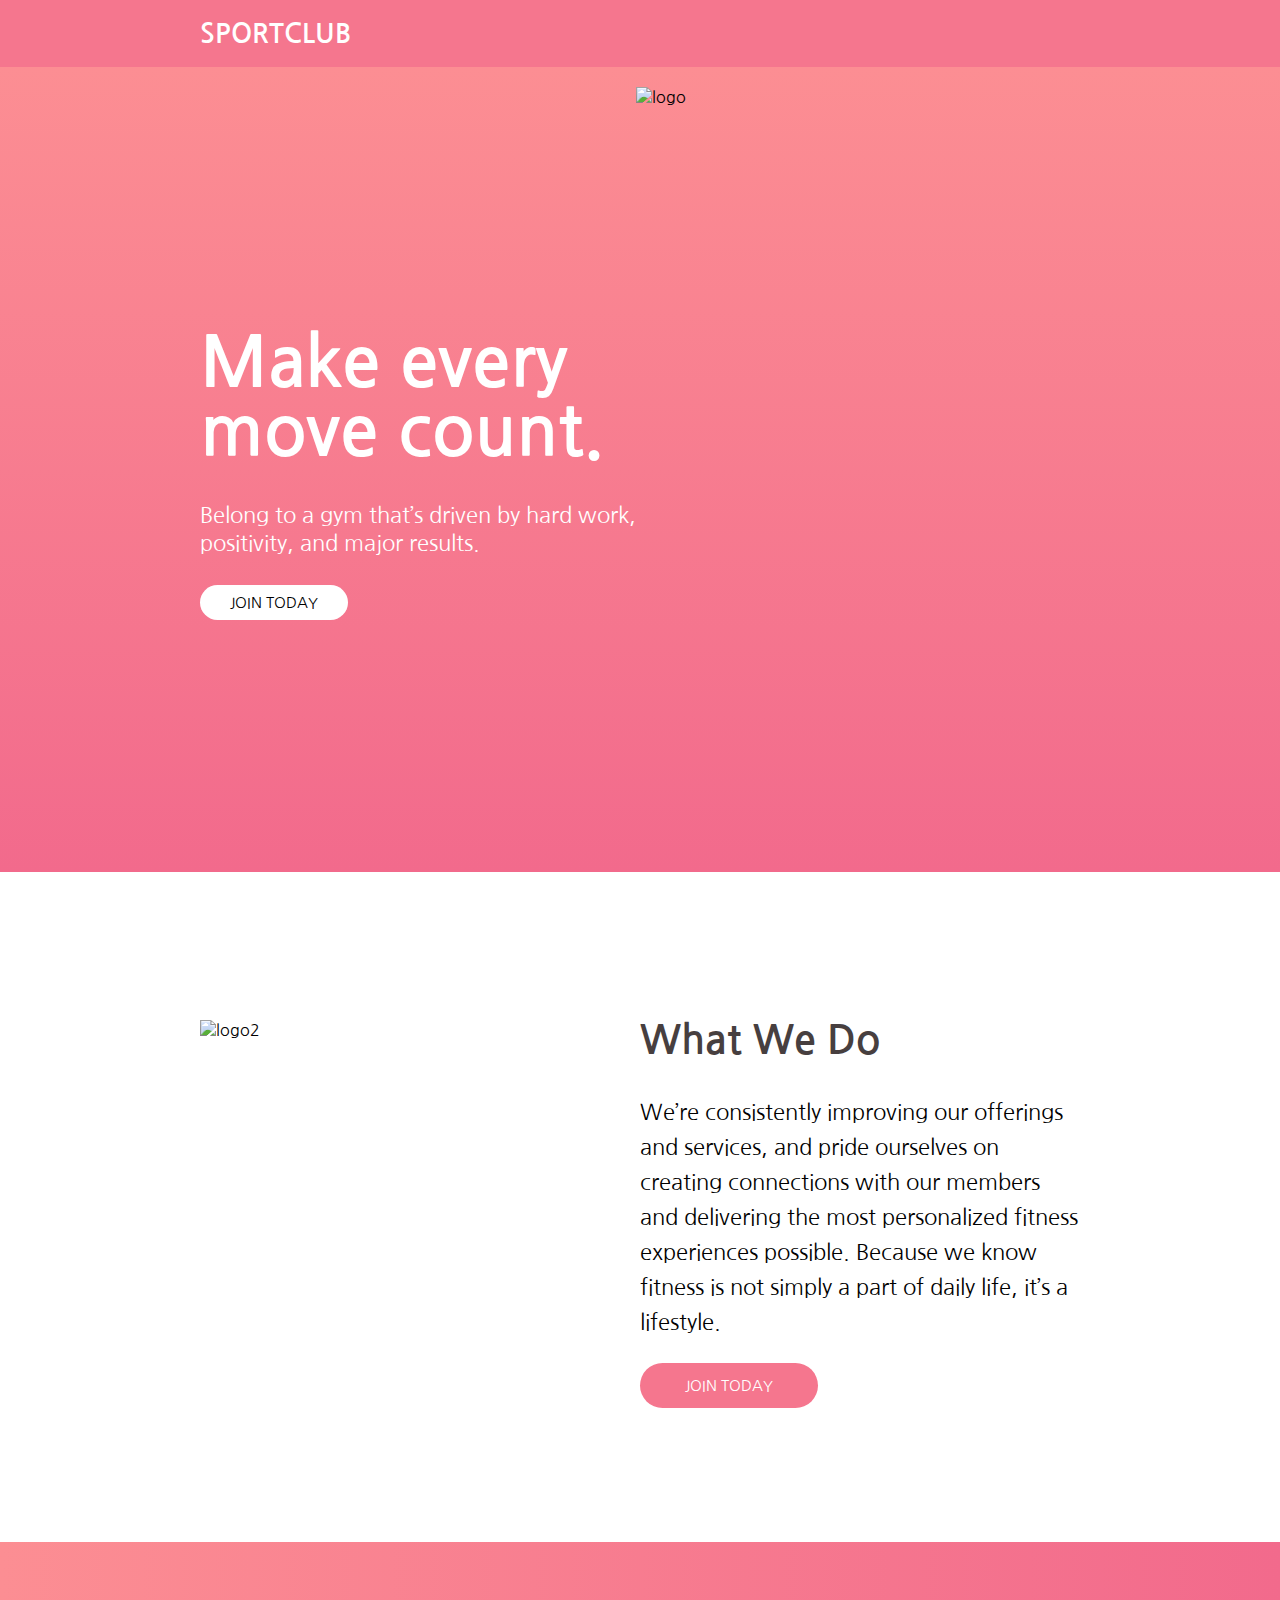
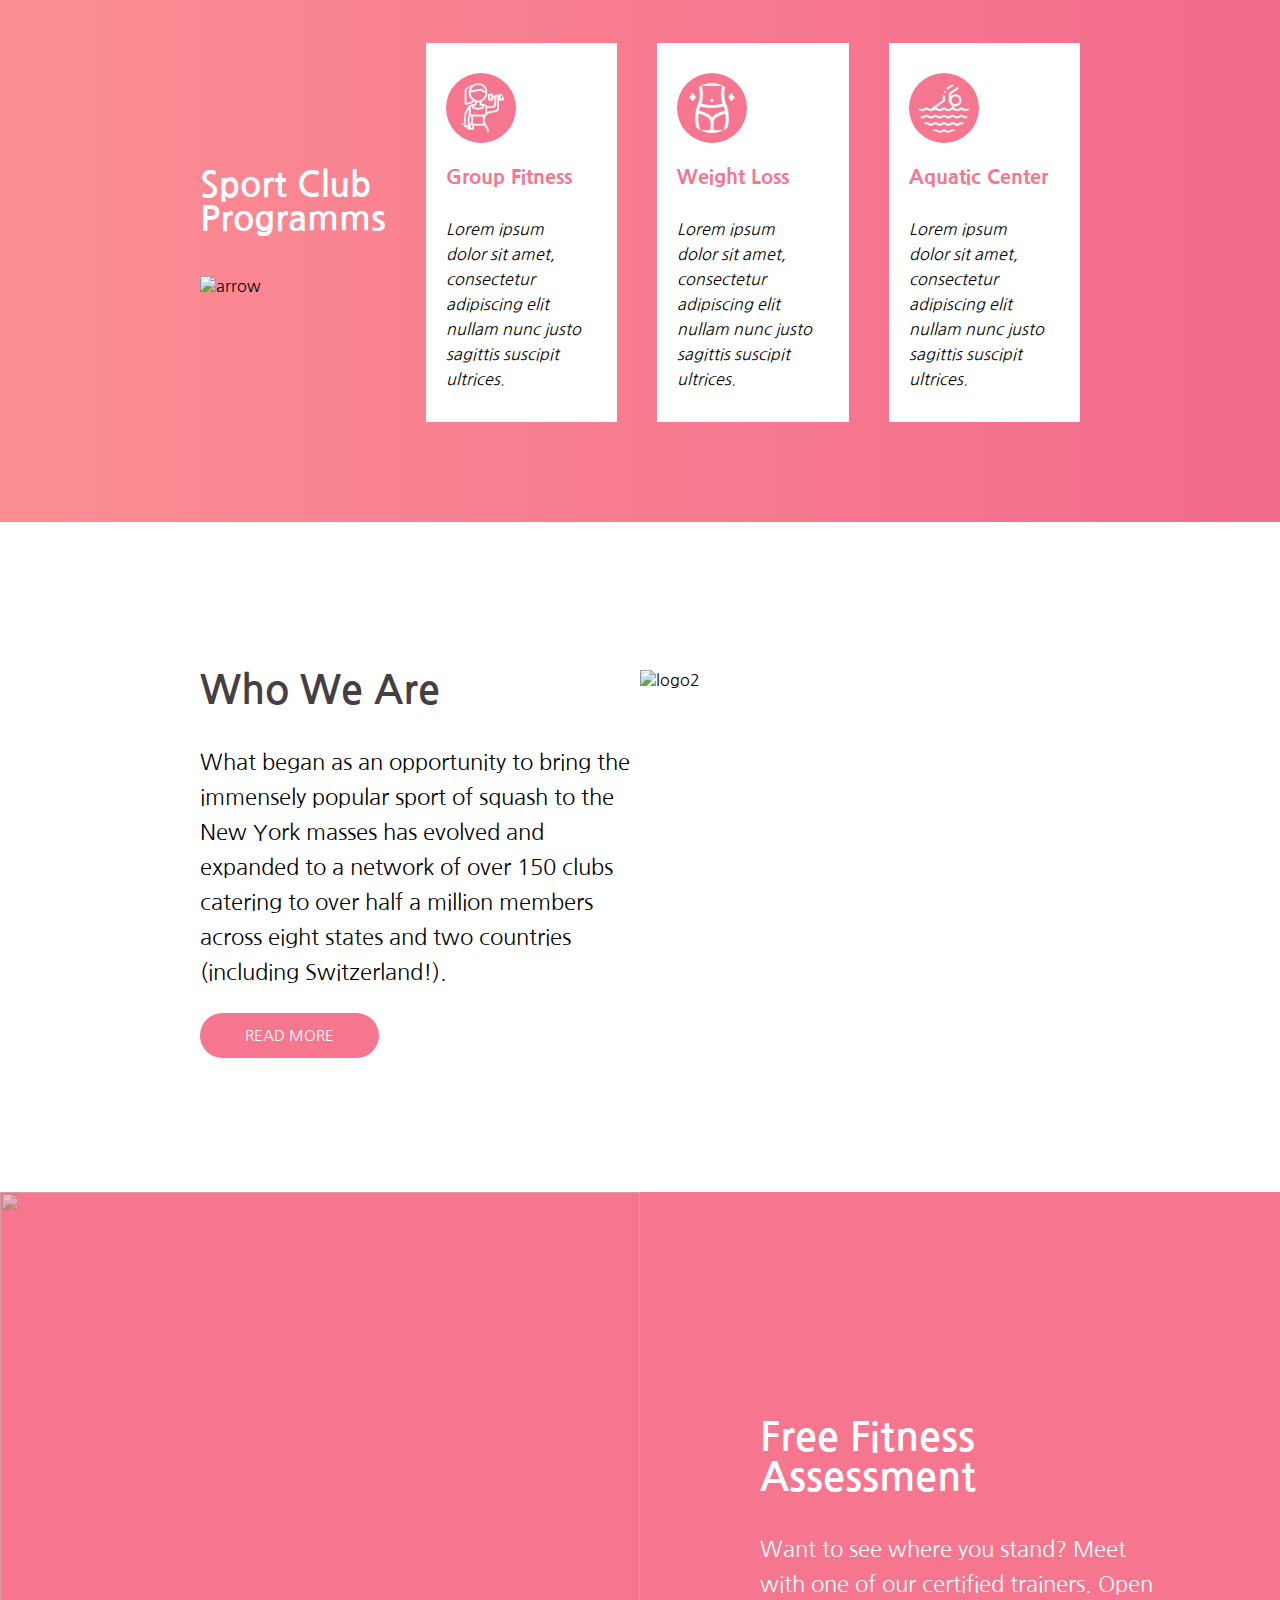
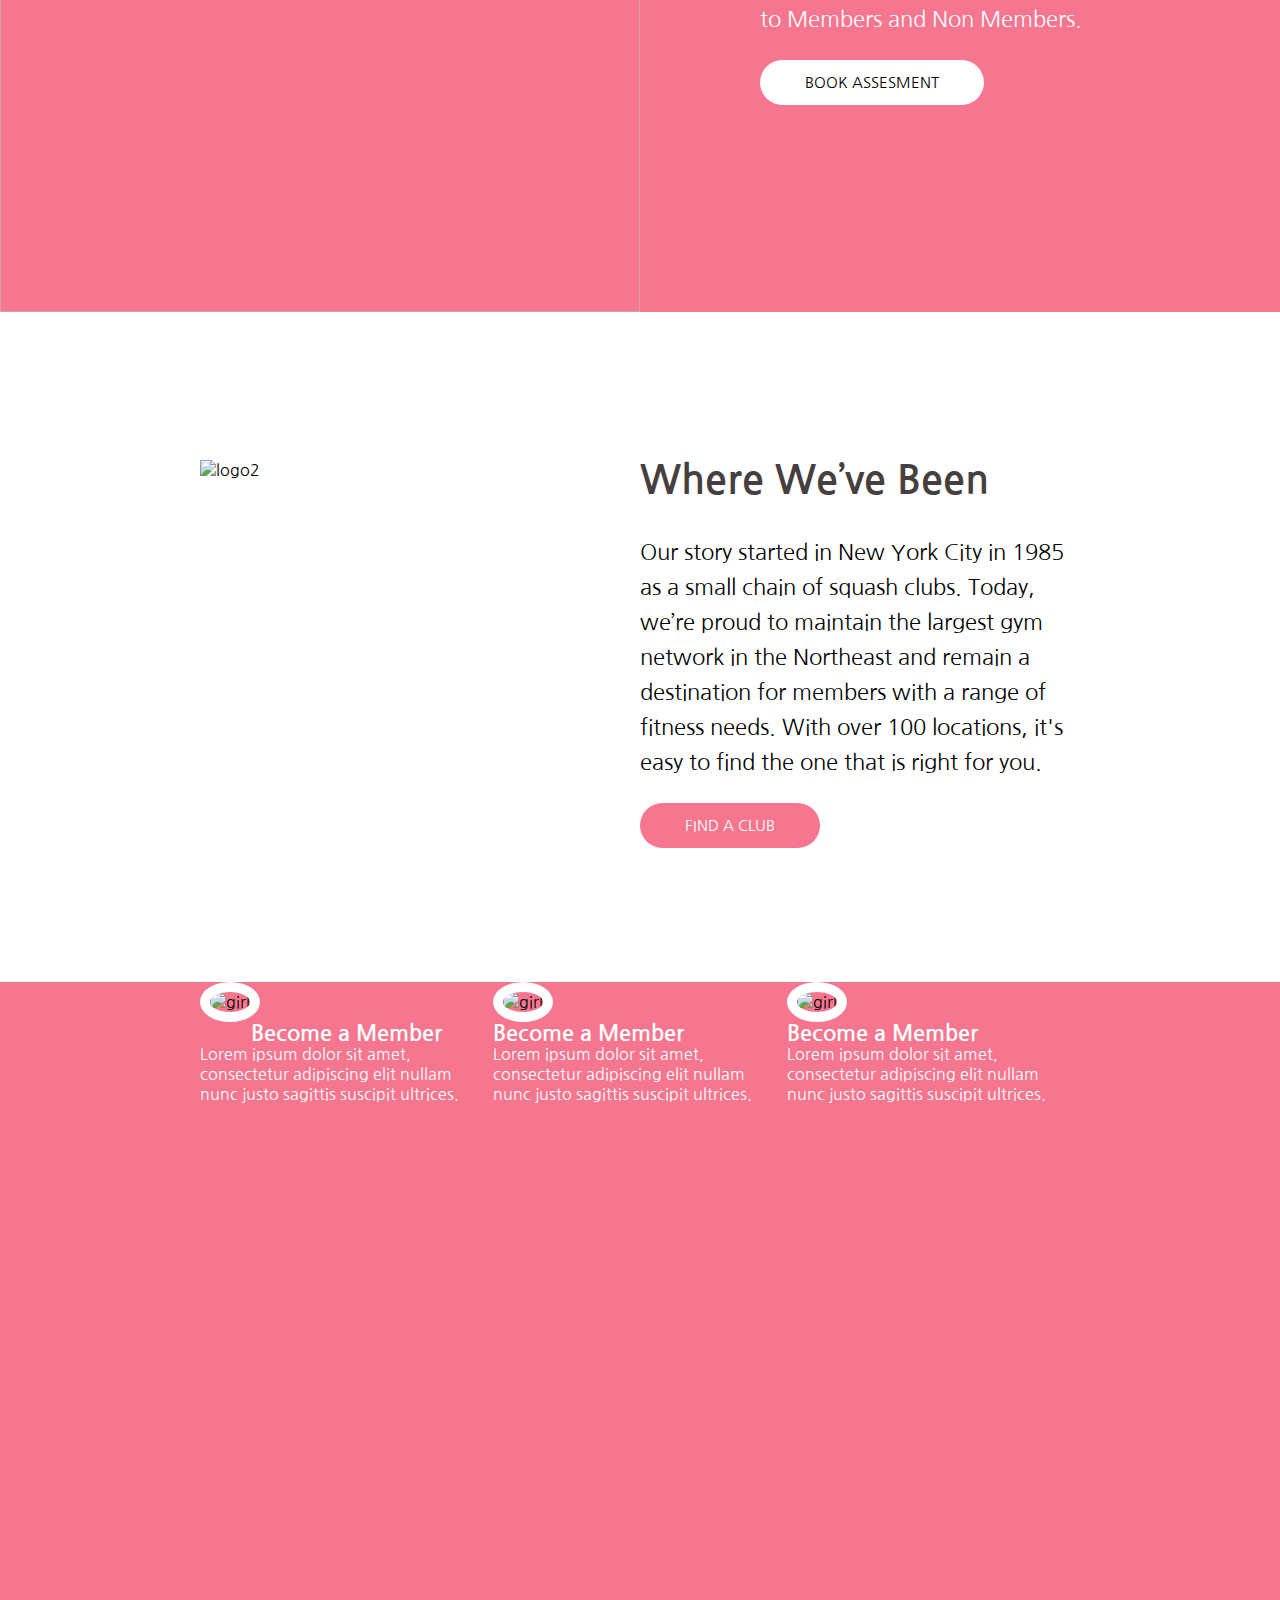
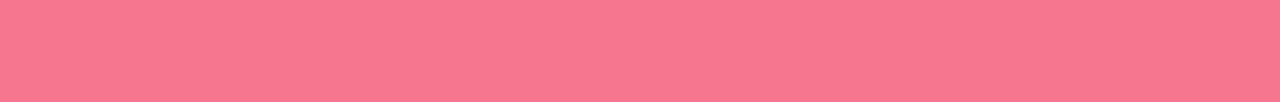
==== Shariq.html @ 676d1919 "shariq coded" ====
<!DOCTYPE html>
<html lang="en">
<head>
    <meta charset="UTF-8">
    <meta name="viewport" content="width=device-width, initial-scale=1.0">
    <link rel="preconnect" href="https://fonts.googleapis.com">
<link rel="preconnect" href="https://fonts.gstatic.com" crossorigin>
<link href="https://fonts.googleapis.com/css2?family=Baloo+Bhai+2:wght@500&family=Nanum+Gothic&display=swap" rel="stylesheet"> 
    <title>Shariq portfolio</title>
    <style>
        *{
            margin: 0;padding: 0;
        }
        body{
            font-family: 'Baloo Bhai 2', cursive;
            font-family: 'Nanum Gothic', sans-serif;
        }
    </style>
</head>
<body>
    <header style="background-color: #f5768e;color: white;font-size: 27px;font-weight: bolder;padding: 20px 200px;">
        SPORTCLUB
    </header>
    <section style="background-image: linear-gradient(#fc8e93, #f26a8c);height: 85vh ;padding: 20px 200px;display: flex;">
        <div style="display: grid;grid-template-columns: auto auto;">
            <div style="display: flex;flex-direction: column;gap: 35px;justify-content: center;">
                <div style="color: white;font-weight:bolder;font-size: 70px;">Make every <br>move count.</div>
                <div style="color: white;font-size: 22px;">Belong to a gym that’s driven by hard work, <br> positivity, and major results.</div>
                <div>
                    <span style="padding: 10px 30px;font-size: 15px;border-radius:50px;background-color: white;font-weight:500;">JOIN TODAY</span>
                </div>

            </div>
            <div>
                <img src="https://images03.nicepage.com/c461c07a441a5d220e8feb1a/ff71d98a8a1e501c82a499b6/c.png" alt="logo">
            </div>

        </div>

    </section>
    <section style="background-color: white;height: 70vh;display: flex;align-items: center;padding: 20px 200px;">
        <div style="display: grid;grid-template-columns: 50% 50%;">
            <div>
                <img src="//images01.nicepage.com/7e/4b/7e4b59e75d01eab8becee0e2a836b6ab.png" alt="logo2" style="width: 500px;">

            </div>
            <div style="display: flex;align-items: center;">
                <div style="display: flex; gap: 35px;flex-direction: column;">
                    <div style="font-weight: bolder;font-size: 40px;color: rgb(71, 63, 63);">What We Do</div>
                    <div style="font-size: 22px;line-height: 35px;">We’re consistently improving our offerings and services, and pride ourselves on creating connections with our members and delivering the most personalized fitness experiences possible. Because we know fitness is not simply a part of daily life, it’s a lifestyle.</div>
                    <div>
                        <span style="padding: 15px 45px;font-size: 15px;border-radius:50px;background-color:#f5768e;font-weight:500;color: white;">JOIN TODAY</span>

                    </div>
                </div>
            </div>
        </div>
       

    </section>
    <section style="background-image: linear-gradient(-90deg, #f26a8c, #fc8e93);height:60vh;padding: 20px 200px;display: flex;align-items: center;">
        <div style="display: flex;gap: 40px;" >
            <div style="display: flex;gap: 40px;flex-direction: column;justify-content: center;">
                <div style="color: white;font-weight: bolder;font-size: 35px;">
                    Sport Club <br> Programms  
                </div>
                <div>
                    <img src="//images01.nicepage.com/e5/68/e5687eff445e6140236c4ec88b49802a.png" alt="arrow" width="52px">
                </div>
            </div>
            <div style="background-color:white;padding: 30px 20px; display: flex;gap:20px;flex-direction: column;">
                <div>
                  <img src="woman.png" alt="" height="50" style="background-color: #f5768e;padding: 10px;border-radius: 50%;">
                </div>
                <div style="color: #f5768e;font-weight:900; font-size: 20px;">Group Fitness</div>
                <div style="font-style: italic;margin-top:10px;padding-right: 15px;line-height: 25px;">Lorem ipsum dolor sit amet, consectetur adipiscing elit nullam nunc justo sagittis suscipit ultrices.</div>
            </div>
            <div style="background-color:white;padding: 30px 20px; display: flex;gap:20px;flex-direction: column;">
                <div>
                  <img src="Bally.png" alt="" height="50" style="background-color: #f5768e;padding: 10px;border-radius: 50%;">
                </div>
                <div style="color: #f5768e;font-weight:900; font-size: 20px;">Weight Loss</div>
                <div style="font-style: italic;margin-top:10px;padding-right: 15px;line-height: 25px;;">Lorem ipsum dolor sit amet, consectetur adipiscing elit nullam nunc justo sagittis suscipit ultrices.</div>
            </div>  
            <div style="background-color:white;padding: 30px 20px; display: flex;gap:20px;flex-direction: column;">
                <div>
                  <img src="swimmer.png" alt="" height="50" style="background-color: #f5768e;padding: 10px;border-radius: 50%;">
                </div>
                <div style="color: #f5768e;font-weight:900; font-size: 20px;">Aquatic Center</div>
                <div style="font-style: italic;margin-top:10px;padding-right: 15px;line-height: 25px;;">Lorem ipsum dolor sit amet, consectetur adipiscing elit nullam nunc justo sagittis suscipit ultrices.</div>
            </div>      
        </div>

    </section>
    <section style="background-color: white;height: 70vh;display: flex;align-items: center;padding: 20px 200px;">
        <div style="display: grid;grid-template-columns: 50% 50%;">
         
            <div style="display: flex;align-items: center;">
                <div style="display: flex; gap: 35px;flex-direction: column;">
                    <div style="font-weight: bolder;font-size: 40px;color: rgb(71, 63, 63);">Who We Are</div>
                    <div style="font-size: 22px;line-height: 35px;">What began as an opportunity to bring the immensely popular sport of squash to the New York masses has evolved and expanded to a network of over 150 clubs catering to over half a million members across eight states and two countries (including Switzerland!). </div>
                    <div>
                        <span style="padding: 15px 45px;font-size: 15px;border-radius:50px;background-color:#f5768e;font-weight:500;color: white;">READ MORE </span>

                    </div>
                </div>
            </div>
            <div>
                <img src="//images01.nicepage.com/ad/81/ad815d915b24bdd1faad0edabb816315.jpeg" alt="logo2" style="width: 500px;">

            </div>
        </div>
          

        </section>
       <section style="background-color: #f5768e;height: 80vh;">
        <div style="display: grid;grid-template-columns: 50% 50%;">
            <div>
                <img src="https://images01.nicepage.com/f1/e0/f1e09e856648dee4d003c226b2efbb60.jpeg" alt="" style="width: 50vw;opacity: 0.5;height: 80vh;">
            </div>
           <div style="display: flex;align-items: center;justify-content: center;padding: 120px;">
            <div style="display: flex; gap: 35px;flex-direction: column; ">
                <div style="font-weight: bolder;font-size: 40px;color: white">Free Fitness Assessment</div>
                <div style="font-size: 22px;line-height: 35px;color: white;">Want to see where you stand? Meet with one of our certified trainers. Open to Members and Non Members.  </div>
                <div>
                    <span style="padding: 15px 45px;font-size: 15px;border-radius:50px;background-color:white;font-weight:500;color: black;">BOOK ASSESMENT </span>

                </div>
            </div>
           </div>
        </div>

       </section>
       <section style="background-color: white;height: 70vh;display: flex;align-items: center;padding: 20px 200px;">
        <div style="display: grid;grid-template-columns: 50% 50%;">
            <div>
                <img src="//images01.nicepage.com/95/e6/95e669bd78785ce060e641faa3dbca65.jpeg" alt="logo2" style="width: 500px;">

            </div>
            <div style="display: flex;align-items: center;">
                <div style="display: flex; gap: 35px;flex-direction: column;">
                    <div style="font-weight: bolder;font-size: 40px;color: rgb(71, 63, 63);">Where We’ve Been</div>
                    <div style="font-size: 22px;line-height: 35px;">Our story started in New York City in 1985 as a small chain of squash clubs. Today, we’re proud to maintain the largest gym network in the Northeast and remain a destination for members with a range of fitness needs. With over 100 locations, it's easy to find the one that is right for you.</div>
                    <div>
                        <span style="padding: 15px 45px;font-size: 15px;border-radius:50px;background-color:#f5768e;font-weight:500;color: white;">FIND A CLUB</span>

                    </div>
                </div>
            </div>
        </div>
       

    </section>
    <section style="background-color: #f5768e;height: 80vh;">
        <div style="display:flex;justify-content:space-between;padding : 0px 200px;align-items: center;justify-content: center;">
            <div>
                <div>
                    <img src="//images01.nicepage.com/67/77/6777d2aa1e6619aeb6bd70e125dc03be.jpeg"  alt="girl" style="border-radius: 50%;width: 250px; border: 10px solid white;">
                    <div style="color: white;font-weight: bolder;font-size:22px;text-align: center;">Become a Member</div>
                    <div style="color: white;">
                        Lorem ipsum dolor sit amet, consectetur adipiscing elit nullam nunc justo sagittis suscipit ultrices.
                    </div>
                </div>

            </div>
            <div>
                <div>
                    <img src="//images01.nicepage.com/8e/b0/8eb017112541a212a9185e43da5c71ab.jpeg"  alt="girl" style="border-radius: 50%;width: 250px; border: 10px solid white;">
                    <div style="color: white;font-weight: bolder;font-size:22px;">Become a Member</div>
                    <div style="color: white;">
                        Lorem ipsum dolor sit amet, consectetur adipiscing elit nullam nunc justo sagittis suscipit ultrices.
                    </div>
                </div>

            </div>
            <div>
                <div>
                    <img src="//images01.nicepage.com/ef/7b/ef7b760ff25a86e9c8fdeea9438d3a87.jpeg"  alt="girl" style="border-radius: 50%;width: 250px; border: 10px solid white;">
                    <div style="color: white;font-weight: bolder;font-size:22px;">Become a Member</div>
                    <div style="color: white;">
                        Lorem ipsum dolor sit amet, consectetur adipiscing elit nullam nunc justo sagittis suscipit ultrices.
                    </div>
                </div>

            </div>
        </div>

    </section>
    
   
    
</body>
</html>
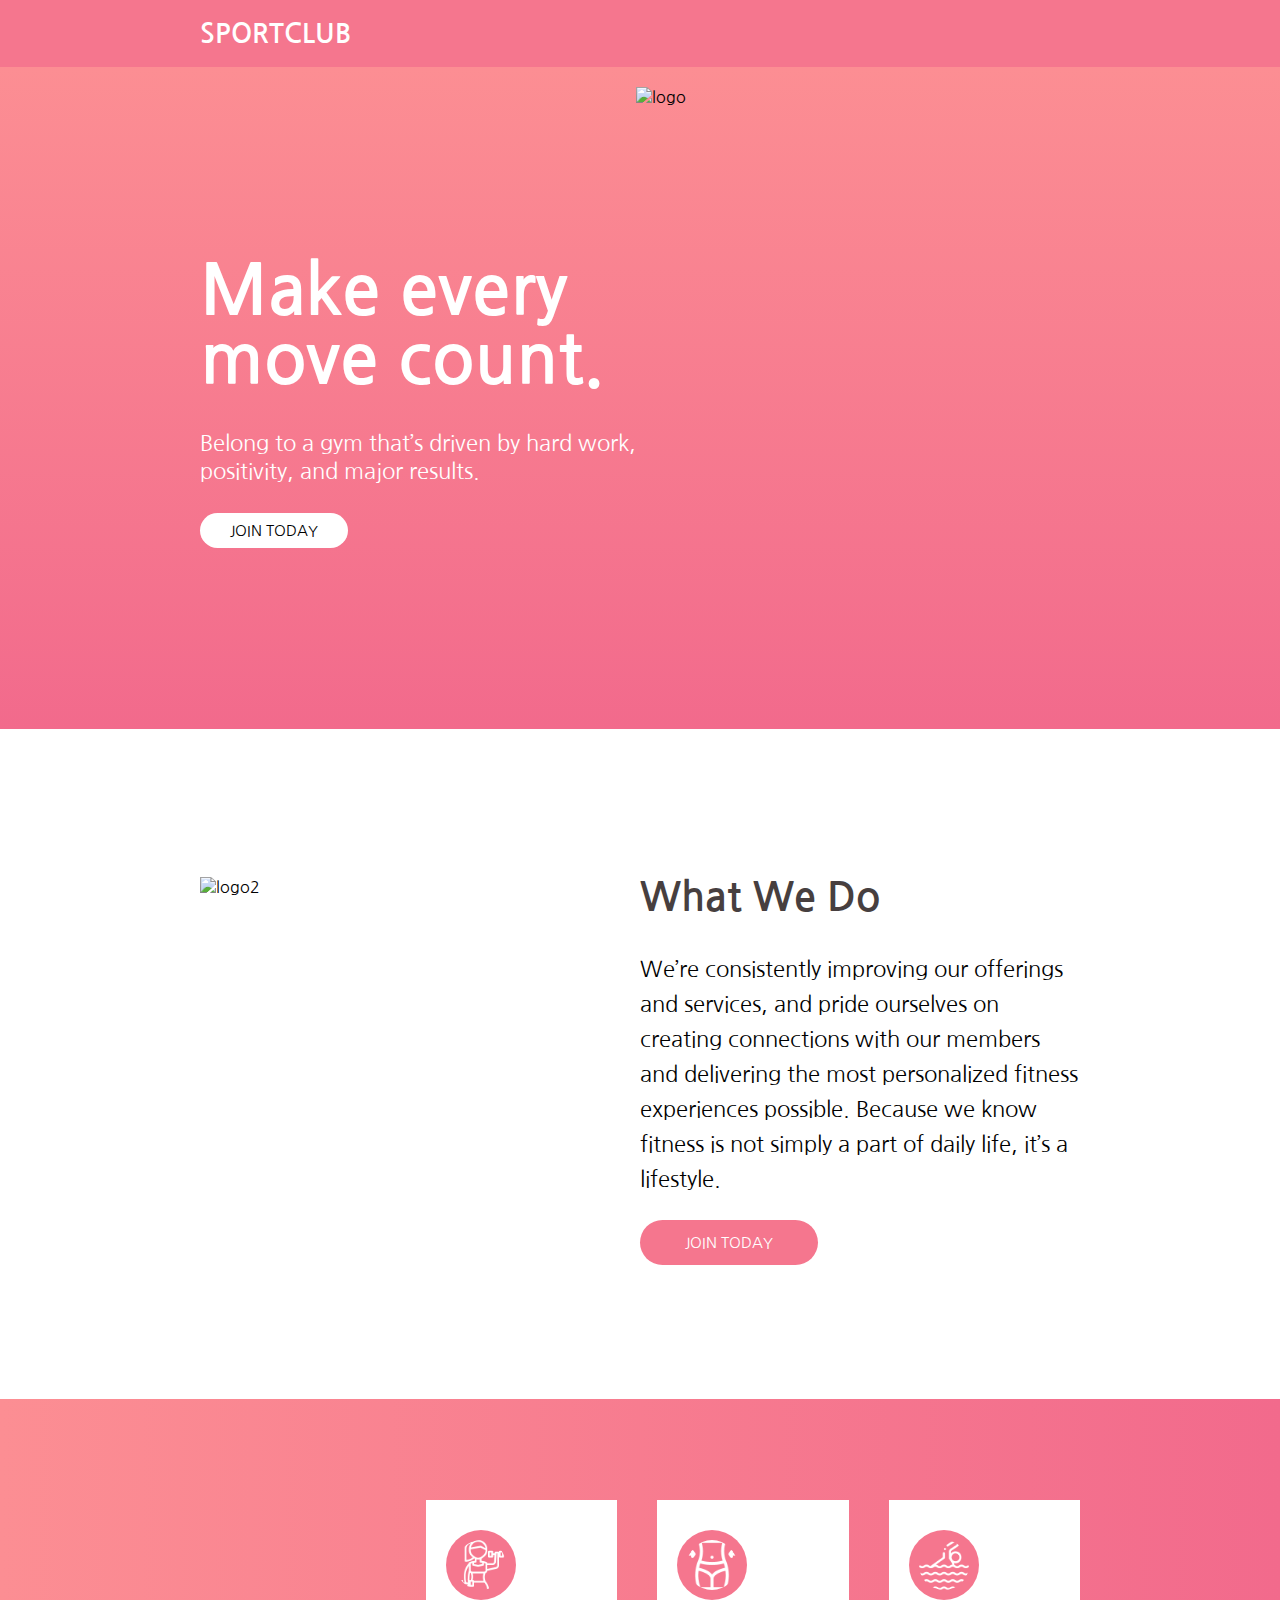
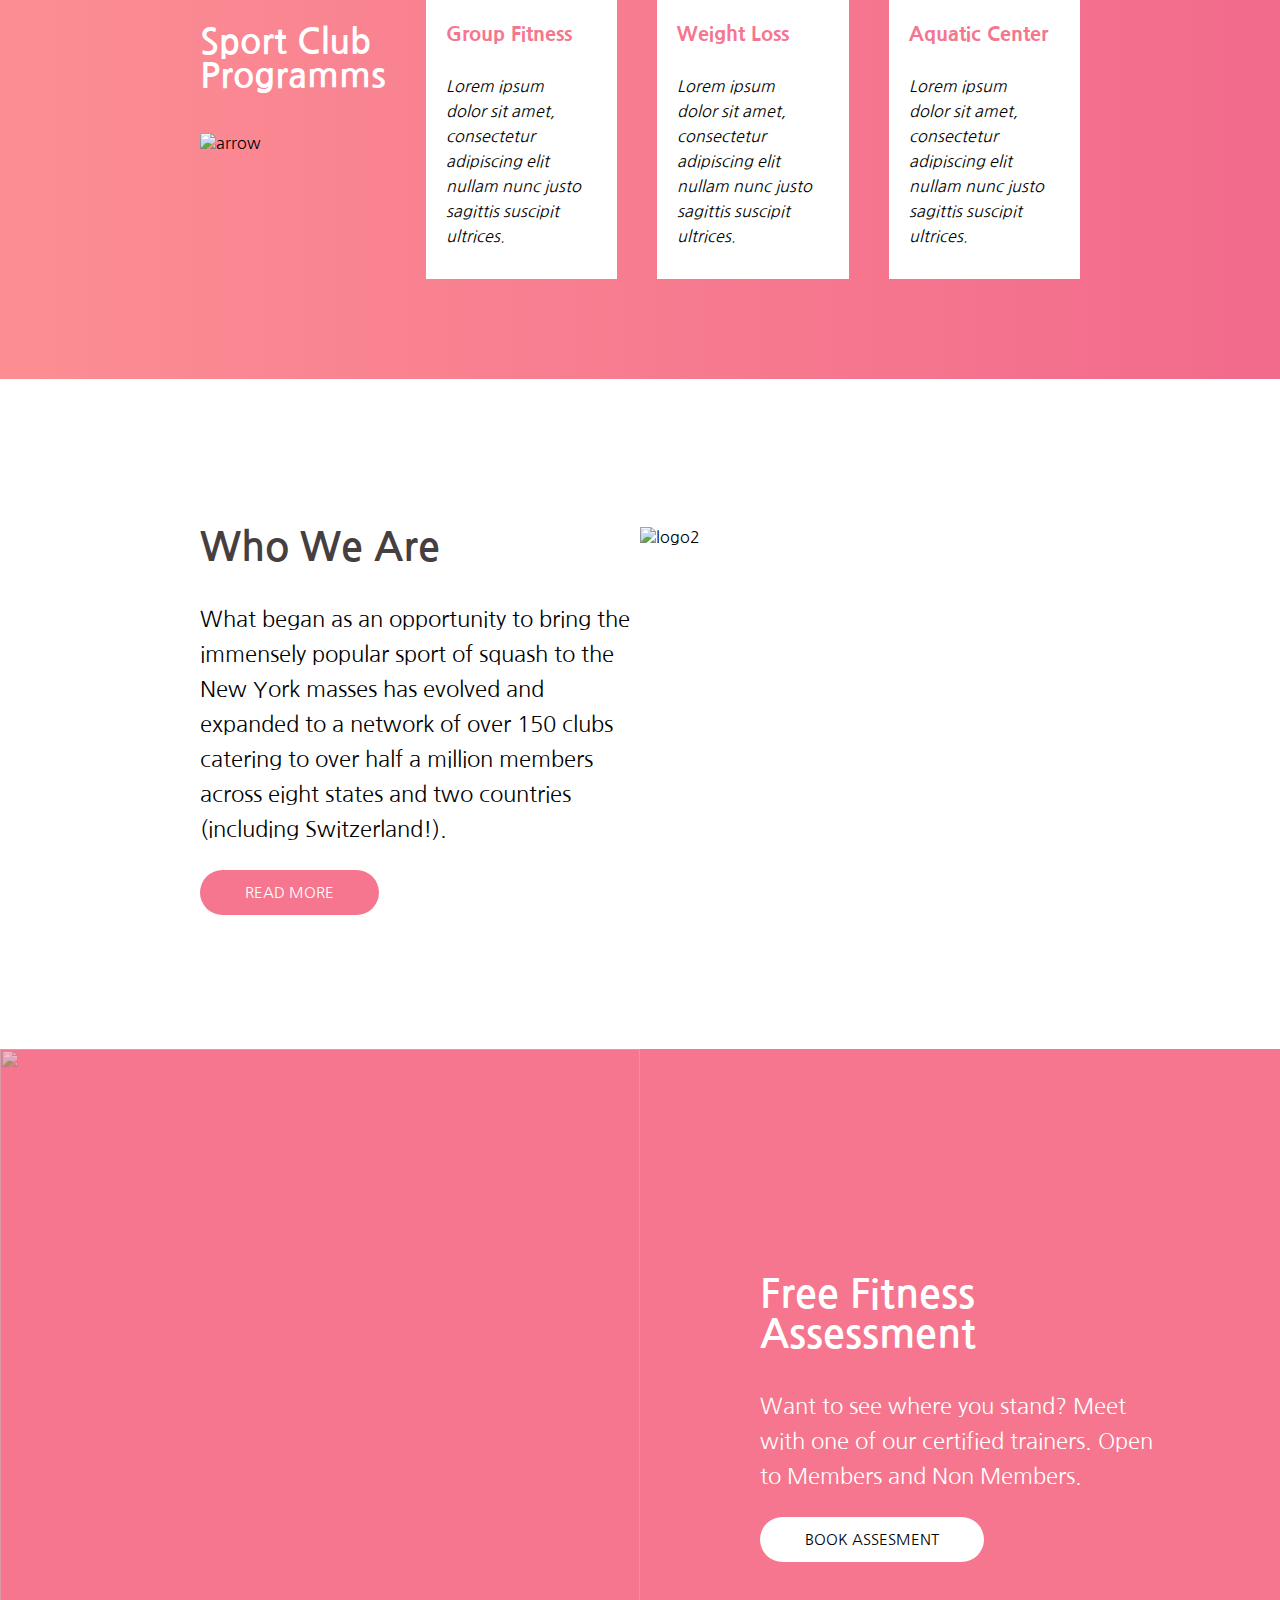
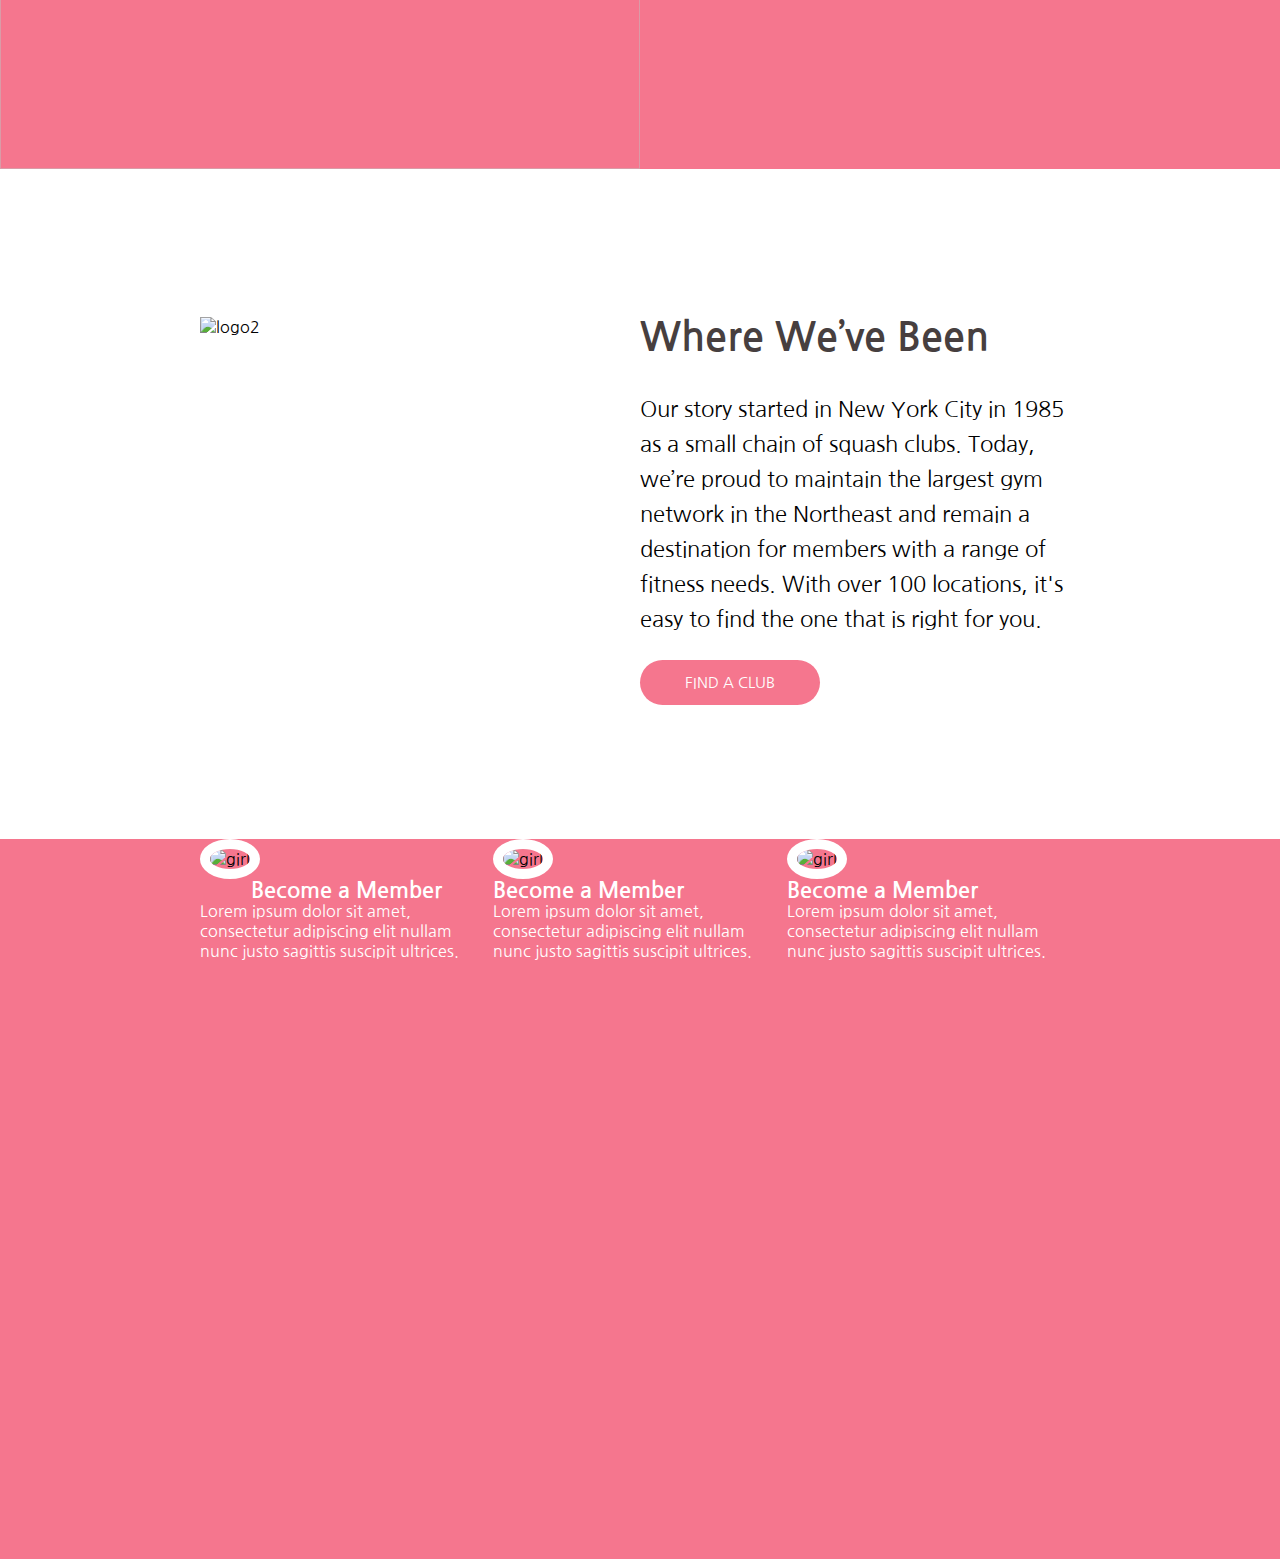
==== commit 5e493937: "do reponsive ness" ====
--- a/Shariq.html
+++ b/Shariq.html
@@ -4,40 +4,35 @@
     <meta charset="UTF-8">
     <meta name="viewport" content="width=device-width, initial-scale=1.0">
     <link rel="preconnect" href="https://fonts.googleapis.com">
+    <link rel="stylesheet" href="style.css">
 <link rel="preconnect" href="https://fonts.gstatic.com" crossorigin>
 <link href="https://fonts.googleapis.com/css2?family=Baloo+Bhai+2:wght@500&family=Nanum+Gothic&display=swap" rel="stylesheet"> 
     <title>Shariq portfolio</title>
-    <style>
-        *{
-            margin: 0;padding: 0;
-        }
-        body{
-            font-family: 'Baloo Bhai 2', cursive;
-            font-family: 'Nanum Gothic', sans-serif;
-        }
-    </style>
+
+    
 </head>
 <body>
-    <header style="background-color: #f5768e;color: white;font-size: 27px;font-weight: bolder;padding: 20px 200px;">
+    <header  style="background-color: #f5768e;color: white;font-size: 27px;font-weight: bolder;padding: 20px 200px;">
         SPORTCLUB
     </header>
-    <section style="background-image: linear-gradient(#fc8e93, #f26a8c);height: 85vh ;padding: 20px 200px;display: flex;">
-        <div style="display: grid;grid-template-columns: auto auto;">
-            <div style="display: flex;flex-direction: column;gap: 35px;justify-content: center;">
-                <div style="color: white;font-weight:bolder;font-size: 70px;">Make every <br>move count.</div>
-                <div style="color: white;font-size: 22px;">Belong to a gym that’s driven by hard work, <br> positivity, and major results.</div>
+  <section class="banner" style="background-image: linear-gradient(#fc8e93, #f26a8c);height: 622px ;padding: 20px 200px;display: flex;">
+        <div class="dorespobanner" style="display: grid;grid-template-columns: auto auto;">
+            <div class="bannergap" style="display: flex;flex-direction: column;gap: 35px;justify-content: center;">
+                <div class="bannerleft" style="color: white;font-weight:bolder;font-size: 70px;">Make every <br class="setline">move count.</div>
+                <div class="bannertext" style="color: white;font-size: 22px;">Belong to a gym that’s driven by hard work, <br> positivity, and major results.</div>
                 <div>
-                    <span style="padding: 10px 30px;font-size: 15px;border-radius:50px;background-color: white;font-weight:500;">JOIN TODAY</span>
+                    <span class="setbutton" style="padding: 10px 30px;font-size: 15px;border-radius:50px;background-color: white;font-weight:500;">JOIN TODAY</span>
                 </div>
 
             </div>
             <div>
-                <img src="https://images03.nicepage.com/c461c07a441a5d220e8feb1a/ff71d98a8a1e501c82a499b6/c.png" alt="logo">
+                <img src="https://images03.nicepage.com/c461c07a441a5d220e8feb1a/ff71d98a8a1e501c82a499b6/c.png" alt="logo" class="bannerimg">
             </div>
 
         </div>
 
     </section>
+   
     <section style="background-color: white;height: 70vh;display: flex;align-items: center;padding: 20px 200px;">
         <div style="display: grid;grid-template-columns: 50% 50%;">
             <div>
@@ -58,6 +53,7 @@
        
 
     </section>
+
     <section style="background-image: linear-gradient(-90deg, #f26a8c, #fc8e93);height:60vh;padding: 20px 200px;display: flex;align-items: center;">
         <div style="display: flex;gap: 40px;" >
             <div style="display: flex;gap: 40px;flex-direction: column;justify-content: center;">
@@ -185,7 +181,7 @@
             </div>
         </div>
 
-    </section>
+    </section> 
     
    
     
--- a/style.css
+++ b/style.css
@@ -0,0 +1,91 @@
+*{
+    margin: 0;padding: 0;
+}
+body{
+    font-family: 'Baloo Bhai 2', cursive;
+    font-family: 'Nanum Gothic', sans-serif;
+}
+
+/* responsiverness for header */
+@media screen and (max-width:1024px) {
+    header,.banner{
+        padding: 20px 100px !important;
+        font-size: 22px !important;
+
+    }
+    .banner{
+        height: 410px !important;
+        
+    }
+    .bannergap{
+        gap: 25px !important;
+    }
+  
+    .bannerleft{
+        font-size: 50px !important;
+
+    }
+    .bannerimg{
+        width: 450px !important;
+    }
+    .bannertext{
+        font-size: 18px !important;
+    }
+    
+}
+@media screen and (min-width: 481px) and (max-width: 768px) { 
+    header{
+        padding: 20px 70px !important;
+        font-size: 18px !important;
+
+    }
+    .banner{
+        height: 362px !important;
+        padding: 20px 70px!important;
+        
+    }
+   
+  
+    .bannerleft{
+        font-size: 30px !important;
+
+    }
+    .bannerimg{
+        width: 400px !important;
+    }
+    .bannertext{
+        font-size: 17px !important;
+    }
+    
+}
+@media screen and (min-width: 280px) and (max-width: 480px) { 
+    header{
+        padding: 15px 30px !important;
+        font-size: 15px !important;
+
+    }
+    .banner{
+        padding: 15px 30px !important;
+        height: 445px !important;
+       
+    }
+    .dorespobanner{
+        grid-template-columns: auto !important;
+        gap: 30px;
+    }
+    .bannerimg{
+        width: 281px !important;
+    }
+    .bannerleft{
+        font-size: 22px !important;
+
+    }
+    .setline{
+        display: none !important;
+    }
+    .setbutton{
+        padding: 8px 20px !important;
+    }
+    
+}
+/* responsiverness for header */